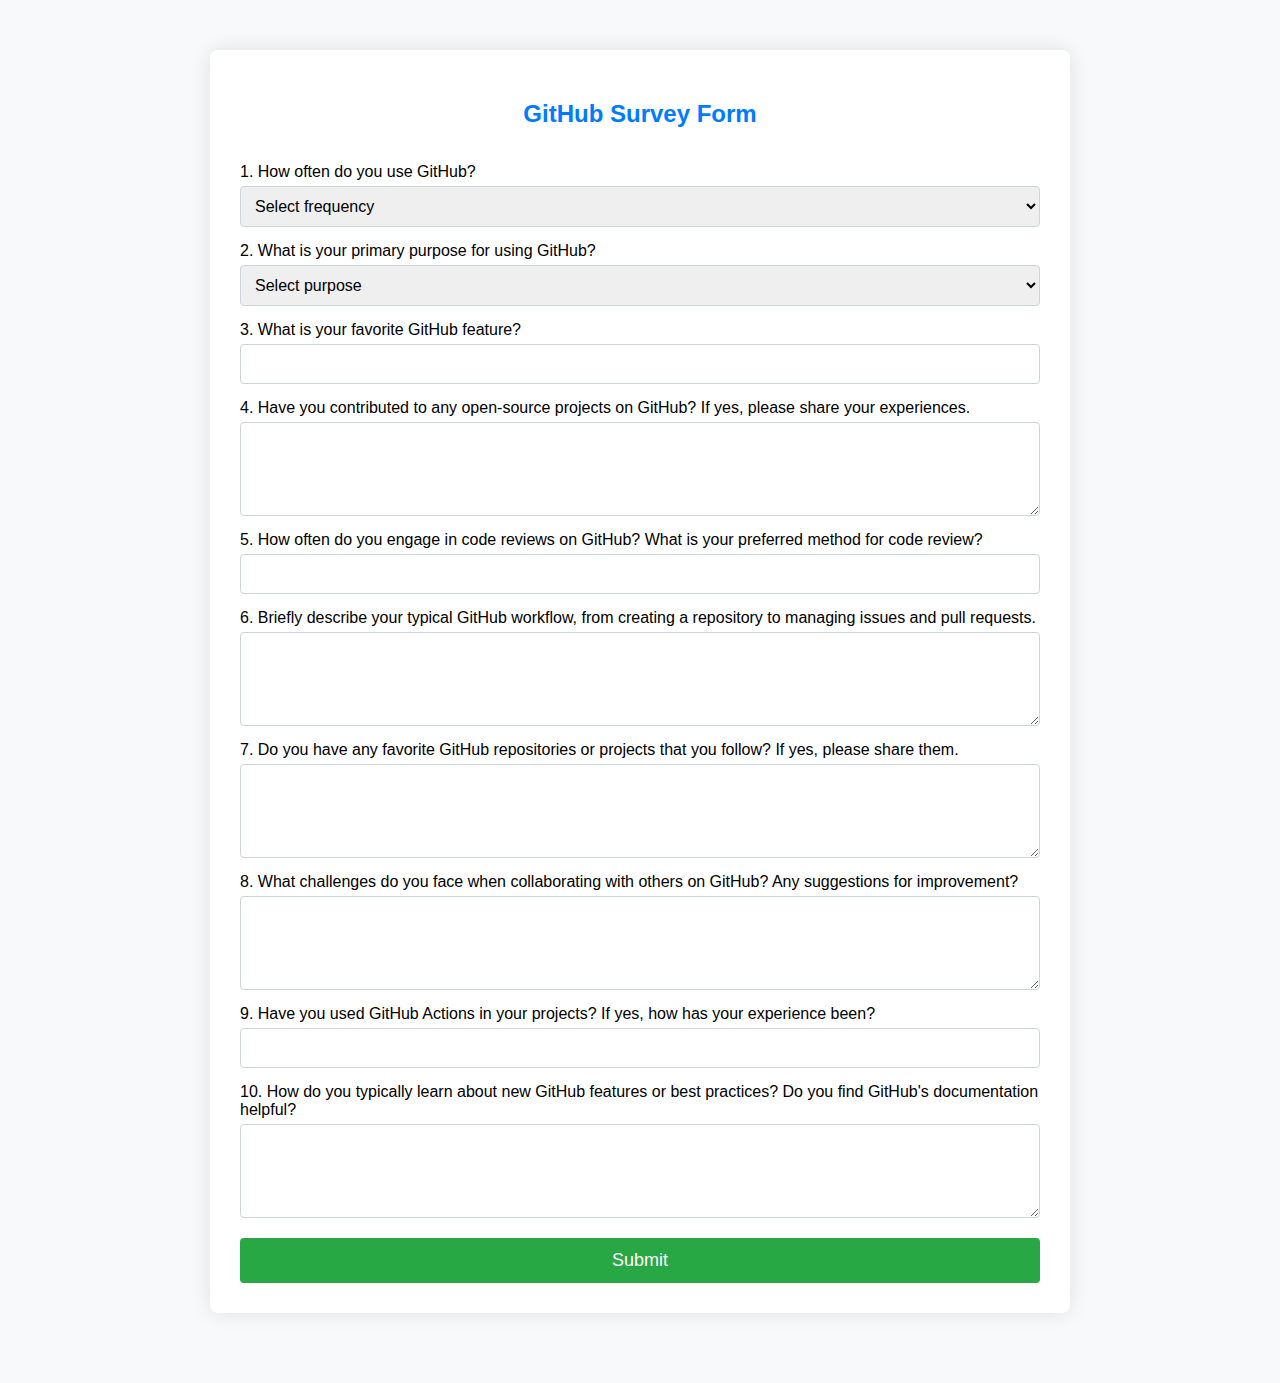
==== index.html @ bc074457 "Initial commit" ====
<!DOCTYPE html>
<html lang="en">

<head>
    <meta charset="UTF-8">
    <meta name="viewport" content="width=device-width, initial-scale=1.0">
    <link rel="stylesheet" href="./style.css">
    <title>GitHub Survey</title>
</head>

<body>
    <div class="container">
        <form action="#" method="post" class="github-survey-form">
            <h2>GitHub Survey Form</h2>

            <!-- Question 1: GitHub Usage Frequency -->
            <label for="usage-frequency">1. How often do you use GitHub?</label>
            <select id="usage-frequency" name="usage-frequency" required>
                <option value="" disabled selected>Select frequency</option>
                <option value="daily">Daily</option>
                <option value="weekly">Weekly</option>
                <option value="monthly">Monthly</option>
                <option value="rarely">Rarely</option>
            </select>

            <!-- Question 2: Primary Use of GitHub -->
            <label for="primary-use">2. What is your primary purpose for using GitHub?</label>
            <select id="primary-use" name="primary-use" required>
                <option value="" disabled selected>Select purpose</option>
                <option value="personal-projects">Personal Projects</option>
                <option value="collaboration">Collaboration</option>
                <option value="open-source">Open-source Contributions</option>
                <option value="learning">Learning</option>
            </select>

            <!-- Question 3: Favorite GitHub Feature -->
            <label for="favorite-feature">3. What is your favorite GitHub feature?</label>
            <input type="text" id="favorite-feature" name="favorite-feature" required>

            <!-- Question 4: Open Source Contributions -->
            <label for="open-source-contributions">4. Have you contributed to any open-source projects on GitHub? If yes, please share your experiences.</label>
            <textarea id="open-source-contributions" name="open-source-contributions" rows="4" required></textarea>

            <!-- Question 5: Code Review Practices -->
            <label for="code-review-practices">5. How often do you engage in code reviews on GitHub? What is your preferred method for code review?</label>
            <input type="text" id="code-review-practices" name="code-review-practices" required>

            <!-- Question 6: GitHub Workflow -->
            <label for="github-workflow">6. Briefly describe your typical GitHub workflow, from creating a repository to managing issues and pull requests.</label>
            <textarea id="github-workflow" name="github-workflow" rows="4" required></textarea>

            <!-- Question 7: Favorite GitHub Repositories -->
            <label for="favorite-repositories">7. Do you have any favorite GitHub repositories or projects that you follow? If yes, please share them.</label>
            <textarea id="favorite-repositories" name="favorite-repositories" rows="4" required></textarea>

            <!-- Question 8: Challenges in Collaboration -->
            <label for="collaboration-challenges">8. What challenges do you face when collaborating with others on GitHub? Any suggestions for improvement?</label>
            <textarea id="collaboration-challenges" name="collaboration-challenges" rows="4" required></textarea>

            <!-- Question 9: GitHub Actions Usage -->
            <label for="actions-usage">9. Have you used GitHub Actions in your projects? If yes, how has your experience been?</label>
            <input type="text" id="actions-usage" name="actions-usage" required>

            <!-- Question 10: Learning and Documentation -->
            <label for="learning-documentation">10. How do you typically learn about new GitHub features or best practices? Do you find GitHub's documentation helpful?</label>
            <textarea id="learning-documentation" name="learning-documentation" rows="4" required></textarea>

            <!-- Submit Button -->
            <button type="submit">Submit</button>
        </form>
    </div>
</body>

</html>
---- style.css ----
body {
    font-family: 'Segoe UI', Tahoma, Geneva, Verdana, sans-serif;
    background-color: #f8f9fa;
    margin: 0;
    padding: 0;
}

.container {
    max-width: 800px;
    margin: 50px auto;
    background-color: #fff;
    padding: 30px;
    border-radius: 8px;
    box-shadow: 0 0 20px rgba(0, 0, 0, 0.1);
}

.github-survey-form {
    display: flex;
    flex-direction: column;
}

h2 {
    text-align: center;
    color: #007bff;
}

label {
    margin-top: 15px;
    font-size: 16px;
}

select,
input,
textarea {
    padding: 10px;
    margin-top: 5px;
    width: 100%;
    box-sizing: border-box;
    border: 1px solid #ced4da;
    border-radius: 4px;
    font-size: 16px;
}

textarea {
    resize: vertical;
}

button {
    background-color: #28a745;
    color: #fff;
    padding: 12px;
    margin-top: 20px;
    border: none;
    border-radius: 4px;
    cursor: pointer;
    font-size: 18px;
    transition: background-color 0.3s ease;
}

button:hover {
    background-color: #218838;
}
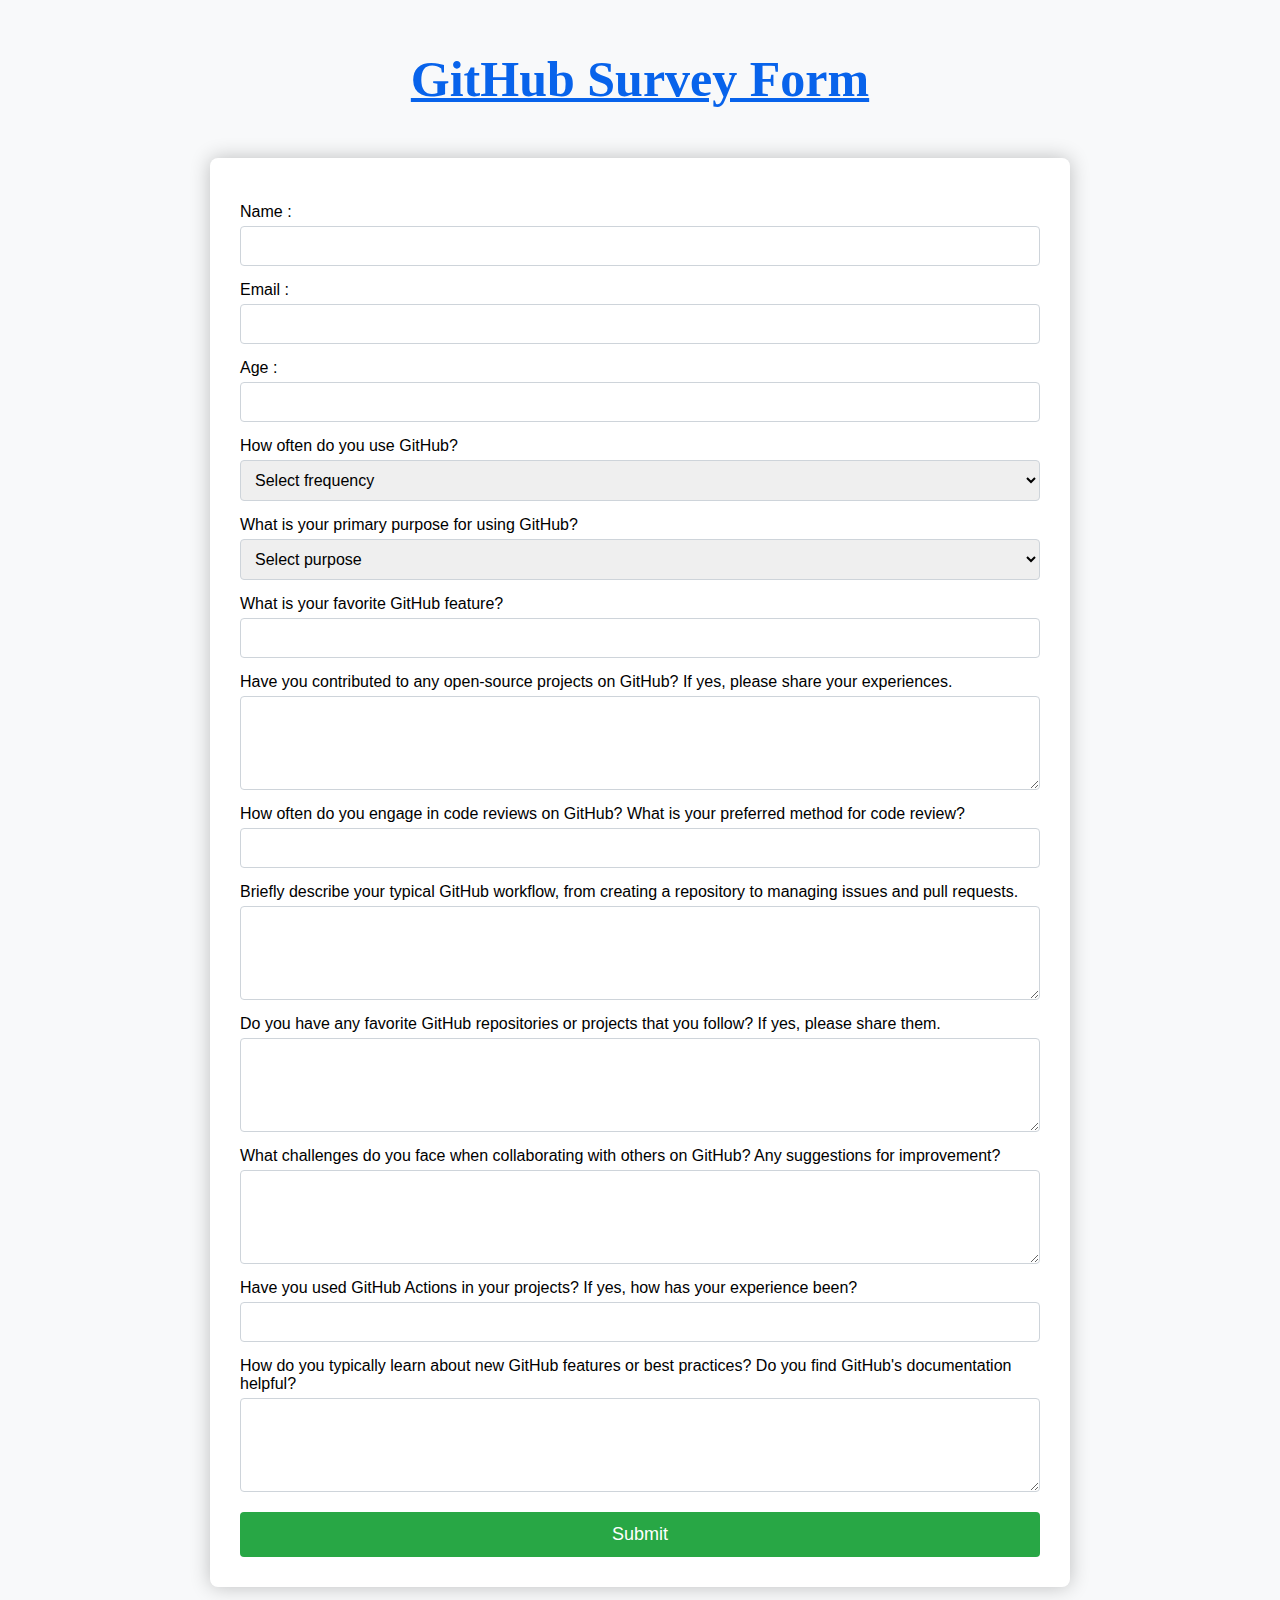
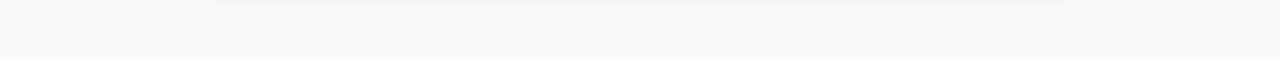
==== commit 62f97394: "Updated" ====
--- a/index.html
+++ b/index.html
@@ -9,12 +9,24 @@
 </head>
 
 <body>
+    <h1>GitHub Survey Form</h1>
     <div class="container">
         <form action="#" method="post" class="github-survey-form">
-            <h2>GitHub Survey Form</h2>
+            
+            <!-- Enter your Name -->
+            <label for="name"> Name :</label>
+            <input type="text" id="name" name="name" required>
+
+            <!-- Enter your email -->
+            <label for="email"> Email :</label>
+            <input type="email" id="email" name="email" required>
+
+            <!-- Enter your age -->
+            <label for="age"> Age :</label>
+            <input type="number" id="age" name="age" required>
 
             <!-- Question 1: GitHub Usage Frequency -->
-            <label for="usage-frequency">1. How often do you use GitHub?</label>
+            <label for="usage-frequency"> How often do you use GitHub?</label>
             <select id="usage-frequency" name="usage-frequency" required>
                 <option value="" disabled selected>Select frequency</option>
                 <option value="daily">Daily</option>
@@ -24,7 +36,7 @@
             </select>
 
             <!-- Question 2: Primary Use of GitHub -->
-            <label for="primary-use">2. What is your primary purpose for using GitHub?</label>
+            <label for="primary-use"> What is your primary purpose for using GitHub?</label>
             <select id="primary-use" name="primary-use" required>
                 <option value="" disabled selected>Select purpose</option>
                 <option value="personal-projects">Personal Projects</option>
@@ -34,35 +46,35 @@
             </select>
 
             <!-- Question 3: Favorite GitHub Feature -->
-            <label for="favorite-feature">3. What is your favorite GitHub feature?</label>
+            <label for="favorite-feature"> What is your favorite GitHub feature?</label>
             <input type="text" id="favorite-feature" name="favorite-feature" required>
 
             <!-- Question 4: Open Source Contributions -->
-            <label for="open-source-contributions">4. Have you contributed to any open-source projects on GitHub? If yes, please share your experiences.</label>
+            <label for="open-source-contributions"> Have you contributed to any open-source projects on GitHub? If yes, please share your experiences.</label>
             <textarea id="open-source-contributions" name="open-source-contributions" rows="4" required></textarea>
 
             <!-- Question 5: Code Review Practices -->
-            <label for="code-review-practices">5. How often do you engage in code reviews on GitHub? What is your preferred method for code review?</label>
+            <label for="code-review-practices"> How often do you engage in code reviews on GitHub? What is your preferred method for code review?</label>
             <input type="text" id="code-review-practices" name="code-review-practices" required>
 
             <!-- Question 6: GitHub Workflow -->
-            <label for="github-workflow">6. Briefly describe your typical GitHub workflow, from creating a repository to managing issues and pull requests.</label>
+            <label for="github-workflow"> Briefly describe your typical GitHub workflow, from creating a repository to managing issues and pull requests.</label>
             <textarea id="github-workflow" name="github-workflow" rows="4" required></textarea>
 
             <!-- Question 7: Favorite GitHub Repositories -->
-            <label for="favorite-repositories">7. Do you have any favorite GitHub repositories or projects that you follow? If yes, please share them.</label>
+            <label for="favorite-repositories"> Do you have any favorite GitHub repositories or projects that you follow? If yes, please share them.</label>
             <textarea id="favorite-repositories" name="favorite-repositories" rows="4" required></textarea>
 
             <!-- Question 8: Challenges in Collaboration -->
-            <label for="collaboration-challenges">8. What challenges do you face when collaborating with others on GitHub? Any suggestions for improvement?</label>
+            <label for="collaboration-challenges"> What challenges do you face when collaborating with others on GitHub? Any suggestions for improvement?</label>
             <textarea id="collaboration-challenges" name="collaboration-challenges" rows="4" required></textarea>
 
             <!-- Question 9: GitHub Actions Usage -->
-            <label for="actions-usage">9. Have you used GitHub Actions in your projects? If yes, how has your experience been?</label>
+            <label for="actions-usage"> Have you used GitHub Actions in your projects? If yes, how has your experience been?</label>
             <input type="text" id="actions-usage" name="actions-usage" required>
 
             <!-- Question 10: Learning and Documentation -->
-            <label for="learning-documentation">10. How do you typically learn about new GitHub features or best practices? Do you find GitHub's documentation helpful?</label>
+            <label for="learning-documentation"> How do you typically learn about new GitHub features or best practices? Do you find GitHub's documentation helpful?</label>
             <textarea id="learning-documentation" name="learning-documentation" rows="4" required></textarea>
 
             <!-- Submit Button -->
--- a/style.css
+++ b/style.css
@@ -1,6 +1,6 @@
 body {
+    background-color: #f8f9fa;
     font-family: 'Segoe UI', Tahoma, Geneva, Verdana, sans-serif;
-    background-color: #f8f9fa;
     margin: 0;
     padding: 0;
 }
@@ -8,10 +8,10 @@
 .container {
     max-width: 800px;
     margin: 50px auto;
-    background-color: #fff;
     padding: 30px;
     border-radius: 8px;
-    box-shadow: 0 0 20px rgba(0, 0, 0, 0.1);
+    background-color: #fff;
+    box-shadow: 0 0 20px rgba(0, 0, 0, 0.24);
 }
 
 .github-survey-form {
@@ -19,9 +19,14 @@
     flex-direction: column;
 }
 
-h2 {
+h1 {
     text-align: center;
-    color: #007bff;
+    color: #0863eb;
+    text-decoration: underline;
+    text-decoration-thickness: 4px;
+    margin-top: 50px;
+    font-size: 50px;
+    font-family: Cambria, Cochin, Georgia, Times, 'Times New Roman', serif;
 }
 
 label {
@@ -39,6 +44,18 @@
     border: 1px solid #ced4da;
     border-radius: 4px;
     font-size: 16px;
+}
+
+input:hover{
+    border: 1px solid #202224;
+}
+
+select:hover{
+    border: 1px solid #202224;
+}
+
+textarea:hover{
+    border: 1px solid #202224;
 }
 
 textarea {
